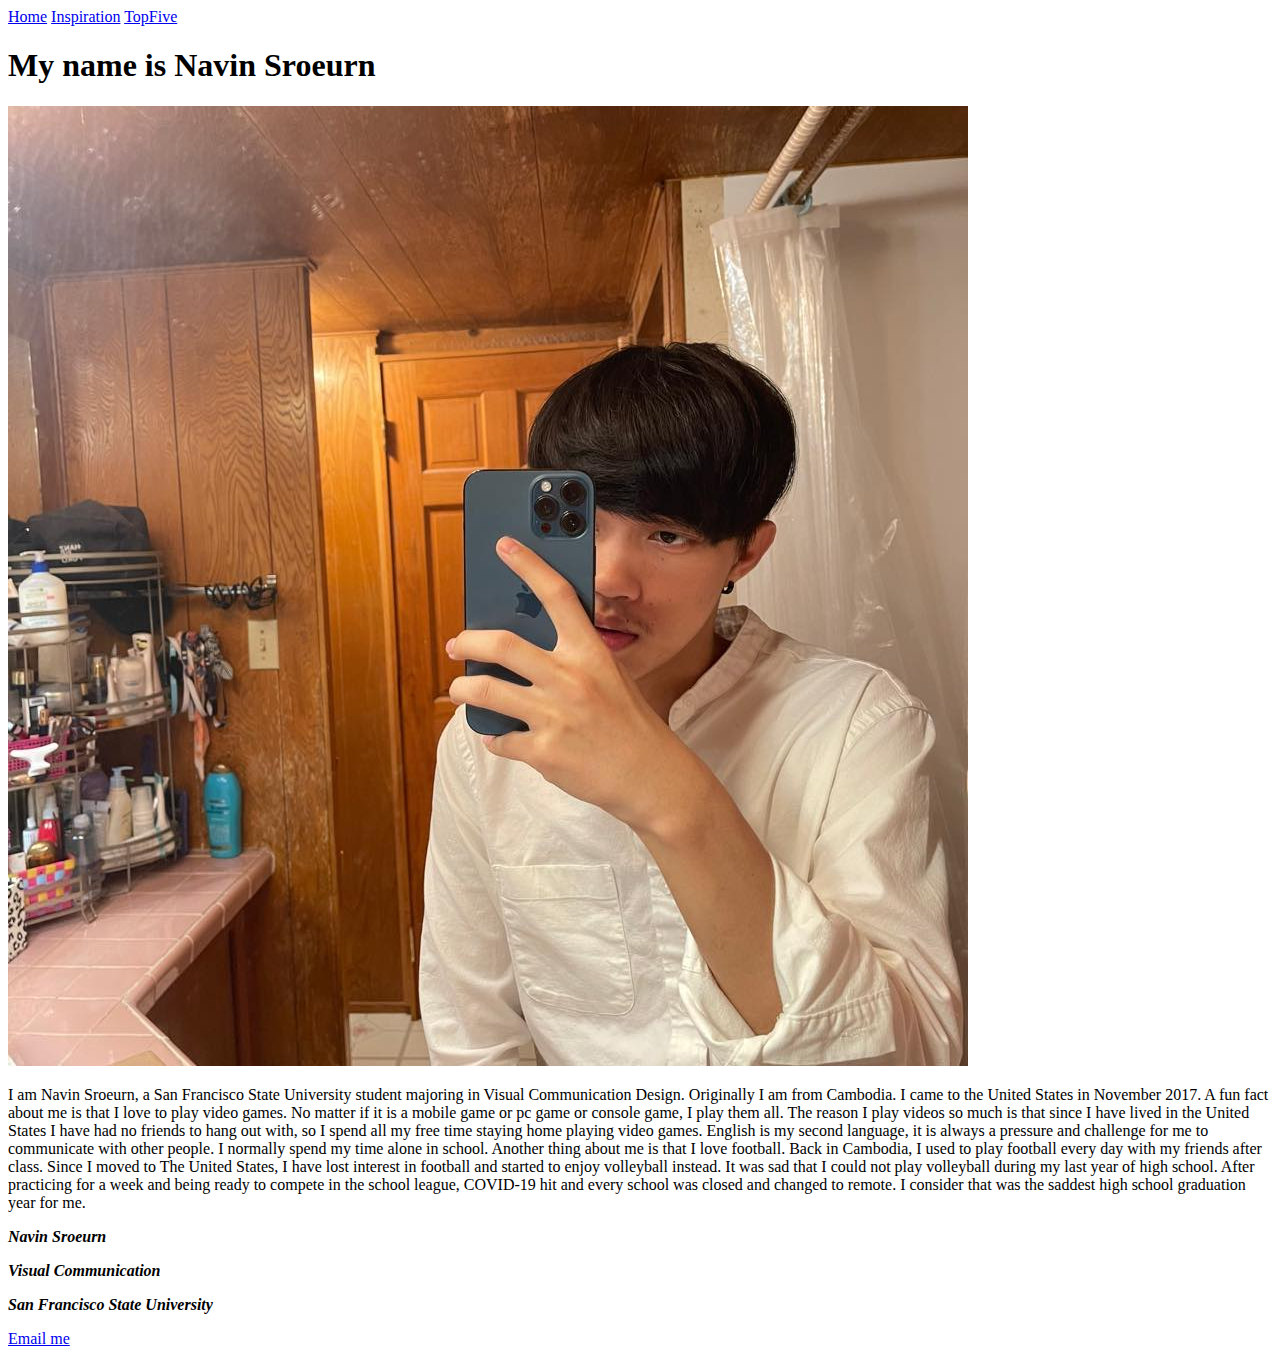
==== index.html @ ae01b96d "commit" ====
<!DOCTYPE html>
<html lang="en">
    <head>
        <meta charset="UTF-8">
        <title>Navin Sroeurn</title>
    </head>
    <body>
        <header>
            <nav>
                <a href="index.html">Home</a>
                <a href="inspiration/inspiration.html">Inspiration</a>
                <a href="topFive/topfive.html">TopFive</a>
            </nav>
        </header>
   
        <h1>My name is Navin Sroeurn</h1>

        <img src="img/Navin.jpg">

        <p>I am Navin Sroeurn, a San Francisco State University student majoring in Visual Communication Design. Originally I am from Cambodia.
            I came to the United States in November 2017. A fun fact about me is that I love to play video games. No matter if it is a mobile 
            game or pc game or console game, I play them all. The reason I play videos so much is that since I have lived in the United States
            I have had no friends to hang out with, so I spend all my free time staying home playing video games. English is my second language, 
            it is always a pressure and challenge for me to communicate with other people. I normally spend my time alone in school. Another thing
            about me is that I love football. Back in Cambodia, I used to play football every day with my friends after class. Since I moved to The 
            United States, I have lost interest in football and started to enjoy volleyball instead. It was sad that I could not play volleyball during
            my last year of high school. After practicing for a week and being ready to compete in the school league, COVID-19 hit and every school was 
            closed and changed to remote. I consider that was the saddest high school graduation year for me.
        </p>

        <footer>
            <p><em><strong>Navin Sroeurn</strong></em></p>
            <p><em><strong>Visual Communication</strong></em></p>
            <p><em><strong>San Francisco State University</strong></em></p>
            <a href="mailto:nsroeurn@mail.sfsu.edu">Email me</a>
        </footer>
        
    </body>
</html>
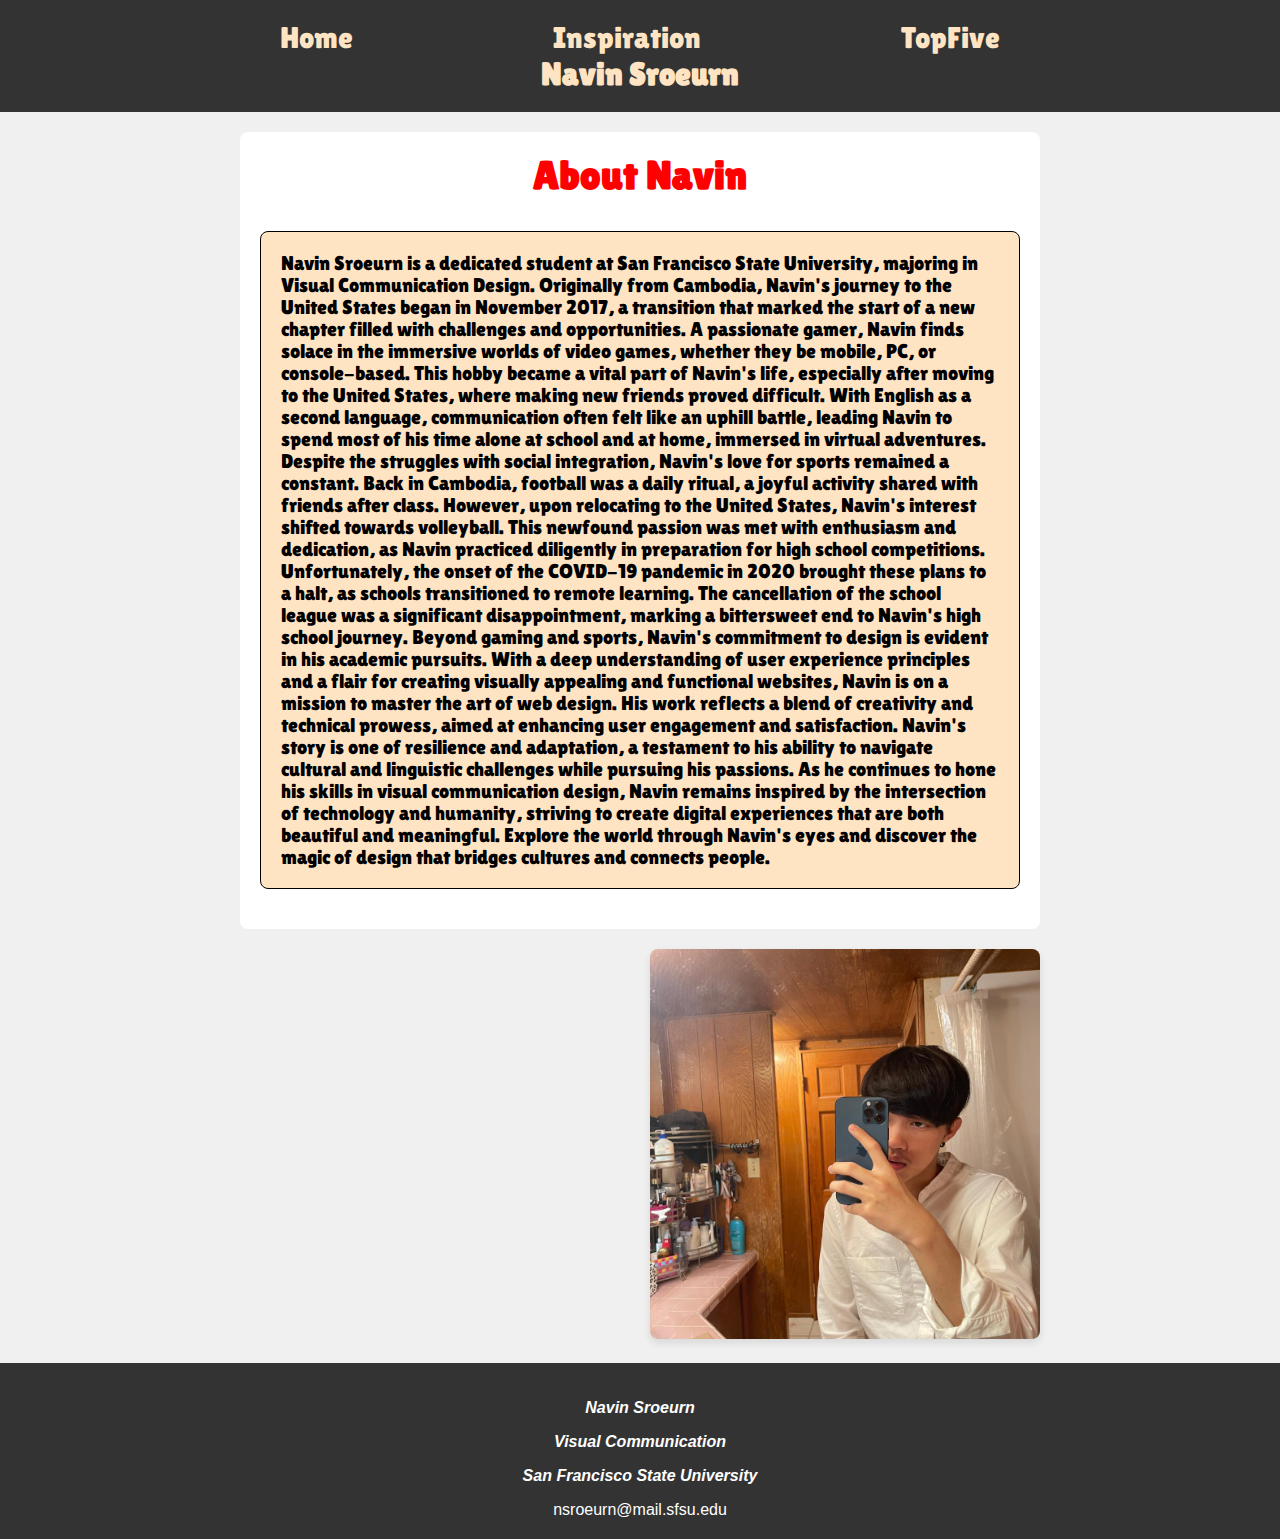
==== commit ce135103: "commit" ====
--- a/index.html
+++ b/index.html
@@ -3,36 +3,70 @@
     <head>
         <meta charset="UTF-8">
         <title>Navin Sroeurn</title>
+        <link rel="stylesheet" href="css/style.css">
+        <link rel="preconnect" href="https://fonts.googleapis.com">
+        <link rel="preconnect" href="https://fonts.gstatic.com" crossorigin>
+        <link href="https://fonts.googleapis.com/css2?family=Josefin+Sans:ital,wght@0,100..700;1,100..700&family=Lato:ital,wght@0,100;0,300;0,400;0,700;0,900;1,100;1,300;1,400;1,700;1,900&family=Lilita+One&family=Sigmar&display=swap" rel="stylesheet">
     </head>
     <body>
         <header>
             <nav>
-                <a href="index.html">Home</a>
-                <a href="inspiration/inspiration.html">Inspiration</a>
-                <a href="topFive/topfive.html">TopFive</a>
+                <a class="header" href="index.html">Home</a>
+                <a class="header" href="inspiration/inspiration.html">Inspiration</a>
+                <a class="header" href="topFive/topfive.html">TopFive</a>
             </nav>
+            <h1>Navin Sroeurn</h1>
         </header>
    
-        <h1>My name is Navin Sroeurn</h1>
+        <main>
+            <section class="bio">
+                <h2>About Navin</h2>
+                <p id="textMe">Navin Sroeurn is a dedicated student at San Francisco State University,
+                    majoring in Visual Communication Design. Originally from Cambodia, Navin's journey
+                     to the United States began in November 2017, a transition that marked the start of a 
+                     new chapter filled with challenges and opportunities. A passionate gamer, Navin finds solace 
+                     in the immersive worlds of video games, whether they be mobile, PC, or console-based. This hobby 
+                     became a vital part of Navin's life, especially after moving to the United States, where making new friends
+                    proved difficult. With English as a second language, communication often felt like an uphill battle, leading Navin 
+                    to spend most of his time alone at school and at home, immersed in virtual adventures.
+                    
+                    Despite the struggles with social integration, Navin's love for sports remained a constant. Back in Cambodia, football 
+                    was a daily ritual, a joyful activity shared with friends after class. However, upon relocating to the United States, Navin's 
+                    interest shifted towards volleyball. This newfound passion was met with enthusiasm and dedication, as Navin practiced diligently 
+                    in preparation for high school competitions. Unfortunately, the onset of the COVID-19 pandemic in 2020 brought these plans to a halt, 
+                    as schools transitioned to remote learning. The cancellation of the school league was a significant disappointment, marking a bittersweet 
+                    end to Navin's high school journey.
+                    
+                    Beyond gaming and sports, Navin's commitment to design is evident in his academic pursuits. With a deep understanding of user experience
+                     principles and a flair for creating visually appealing and functional websites, Navin is on a mission to master the art of web design. 
+                     His work reflects a blend of creativity and technical prowess, aimed at enhancing user engagement and satisfaction.
+                    
+                    Navin's story is one of resilience and adaptation, a testament to his ability to navigate cultural and linguistic challenges while 
+                    pursuing his passions. As he continues to hone his skills in visual communication design, Navin remains inspired by the intersection 
+                    of technology and humanity, striving to create digital experiences that are both beautiful and meaningful.
+                    
+                    Explore the world through Navin's eyes and discover the magic of design that bridges cultures and connects people.
+                </p>
+            </section>
+            <section class="media">
+                <div class="gif">
 
-        <img src="img/Navin.jpg">
+                </div>
+                <div class="portrait">
+                    <img src="img/Navin.jpg">
+                </div>
+            </section>
 
-        <p>I am Navin Sroeurn, a San Francisco State University student majoring in Visual Communication Design. Originally I am from Cambodia.
-            I came to the United States in November 2017. A fun fact about me is that I love to play video games. No matter if it is a mobile 
-            game or pc game or console game, I play them all. The reason I play videos so much is that since I have lived in the United States
-            I have had no friends to hang out with, so I spend all my free time staying home playing video games. English is my second language, 
-            it is always a pressure and challenge for me to communicate with other people. I normally spend my time alone in school. Another thing
-            about me is that I love football. Back in Cambodia, I used to play football every day with my friends after class. Since I moved to The 
-            United States, I have lost interest in football and started to enjoy volleyball instead. It was sad that I could not play volleyball during
-            my last year of high school. After practicing for a week and being ready to compete in the school league, COVID-19 hit and every school was 
-            closed and changed to remote. I consider that was the saddest high school graduation year for me.
-        </p>
+
+        </main>
 
         <footer>
-            <p><em><strong>Navin Sroeurn</strong></em></p>
-            <p><em><strong>Visual Communication</strong></em></p>
-            <p><em><strong>San Francisco State University</strong></em></p>
-            <a href="mailto:nsroeurn@mail.sfsu.edu">Email me</a>
+            <dive class="footer">
+                <p><em><strong>Navin Sroeurn</strong></em></p>
+                <p><em><strong>Visual Communication</strong></em></p>
+                <p><em><strong>San Francisco State University</strong></em></p>
+                <a href="mailto:nsroeurn@mail.sfsu.edu">nsroeurn@mail.sfsu.edu</a>
+            </dive>
         </footer>
         
     </body>
--- a/css/style.css
+++ b/css/style.css
@@ -0,0 +1,109 @@
+body {
+    font-family: Arial, sans-serif;
+    background-color: #f0f0f0;
+    margin: 0;
+    padding: 0;
+}
+
+header, footer {
+    background-color: #333;
+    color: white;
+    text-align: center;
+    padding: 20px 0;
+    text-decoration: none;
+}
+
+nav{
+    display: flex;
+    justify-content: center;
+    gap: 200px;
+    font-family: "lilita one", sans-serif;
+    font-size: 30px;
+    color: bisque;
+}
+
+.header{
+    color: bisque;
+
+}
+
+h1{
+    margin: 0;
+    font-size: 2em;
+    color: bisque;
+    font-family: "lilita one", sans-serif;
+    
+}
+
+
+h2{
+    margin-top: 0;
+    text-align: center;
+    font-family: "lilita one", sans-serif;
+    font-size: 40px;
+    color:red;
+}
+
+a{
+    color: white;
+    text-decoration: none;
+}
+
+#textMe{
+    margin: 20px 0;
+    background-color: bisque;
+    border: 1px solid black;
+    padding: 20px;
+    border-radius: 8px;
+    font-family: "lilita one", sans-serif;
+    font-size: 20px;
+}
+
+h1 {
+    margin: 0;
+    font-size: 2em;
+}
+
+main {
+    padding: 20px;
+    max-width: 800px;
+    margin: auto;
+}
+
+.bio {
+    background-color: white;
+    padding: 20px;
+    border-radius: 8px;
+    margin-bottom: 20px;
+}
+
+.media {
+    display: flex;
+    justify-content: space-between;
+    gap: 20px;
+}
+
+.media img {
+    width: 100%;
+    height: auto;
+    border-radius: 8px;
+    box-shadow: 0 4px 8px rgba(0, 0, 0, 0.1);
+}
+
+.gif {
+    flex: 1;
+}
+
+.portrait {
+    flex: 1;
+}
+
+@media (max-width: 768px) {
+    .media {
+        flex-direction: column;
+    }
+}
+
+
+
+
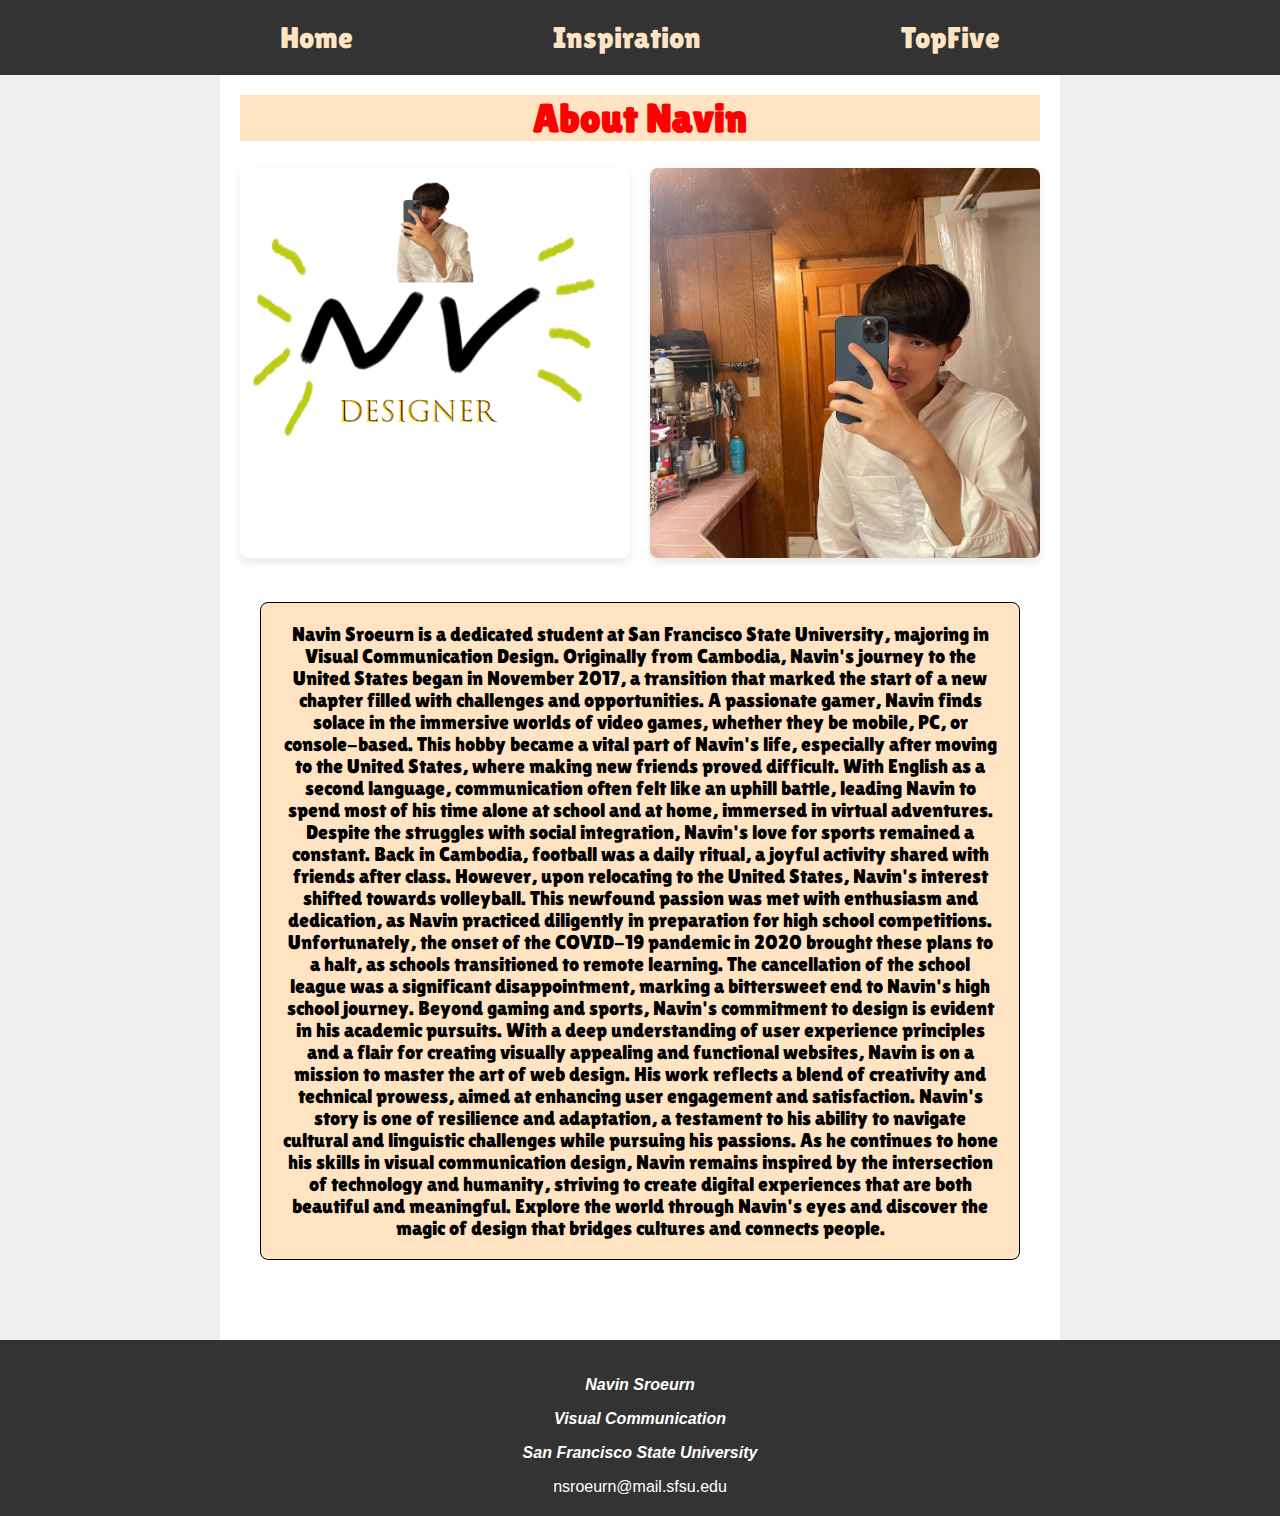
==== commit 0d6f28df: "commit" ====
--- a/index.html
+++ b/index.html
@@ -15,12 +15,22 @@
                 <a class="header" href="inspiration/inspiration.html">Inspiration</a>
                 <a class="header" href="topFive/topfive.html">TopFive</a>
             </nav>
-            <h1>Navin Sroeurn</h1>
+           
         </header>
    
         <main>
+
+            <h1>About Navin</h1>
+            <section class="media">
+                
+                <div class="gif">
+                    <img src="img/design.gif">
+                </div>
+                <div class="portrait">
+                    <img src="img/Navin.jpg">
+                </div>
+            </section>
             <section class="bio">
-                <h2>About Navin</h2>
                 <p id="textMe">Navin Sroeurn is a dedicated student at San Francisco State University,
                     majoring in Visual Communication Design. Originally from Cambodia, Navin's journey
                      to the United States began in November 2017, a transition that marked the start of a 
@@ -48,14 +58,7 @@
                     Explore the world through Navin's eyes and discover the magic of design that bridges cultures and connects people.
                 </p>
             </section>
-            <section class="media">
-                <div class="gif">
-
-                </div>
-                <div class="portrait">
-                    <img src="img/Navin.jpg">
-                </div>
-            </section>
+            
 
 
         </main>
--- a/css/style.css
+++ b/css/style.css
@@ -28,20 +28,12 @@
 }
 
 h1{
-    margin: 0;
-    font-size: 2em;
-    color: bisque;
-    font-family: "lilita one", sans-serif;
-    
-}
-
-
-h2{
     margin-top: 0;
     text-align: center;
     font-family: "lilita one", sans-serif;
     font-size: 40px;
     color:red;
+    background-color: bisque;
 }
 
 a{
@@ -59,22 +51,20 @@
     font-size: 20px;
 }
 
-h1 {
-    margin: 0;
-    font-size: 2em;
-}
+
 
 main {
     padding: 20px;
     max-width: 800px;
     margin: auto;
+    background-color: white;
 }
 
 .bio {
-    background-color: white;
     padding: 20px;
     border-radius: 8px;
     margin-bottom: 20px;
+    text-align: center;
 }
 
 .media {
@@ -98,12 +88,8 @@
     flex: 1;
 }
 
-@media (max-width: 768px) {
-    .media {
-        flex-direction: column;
-    }
-}
 
 
 
 
+
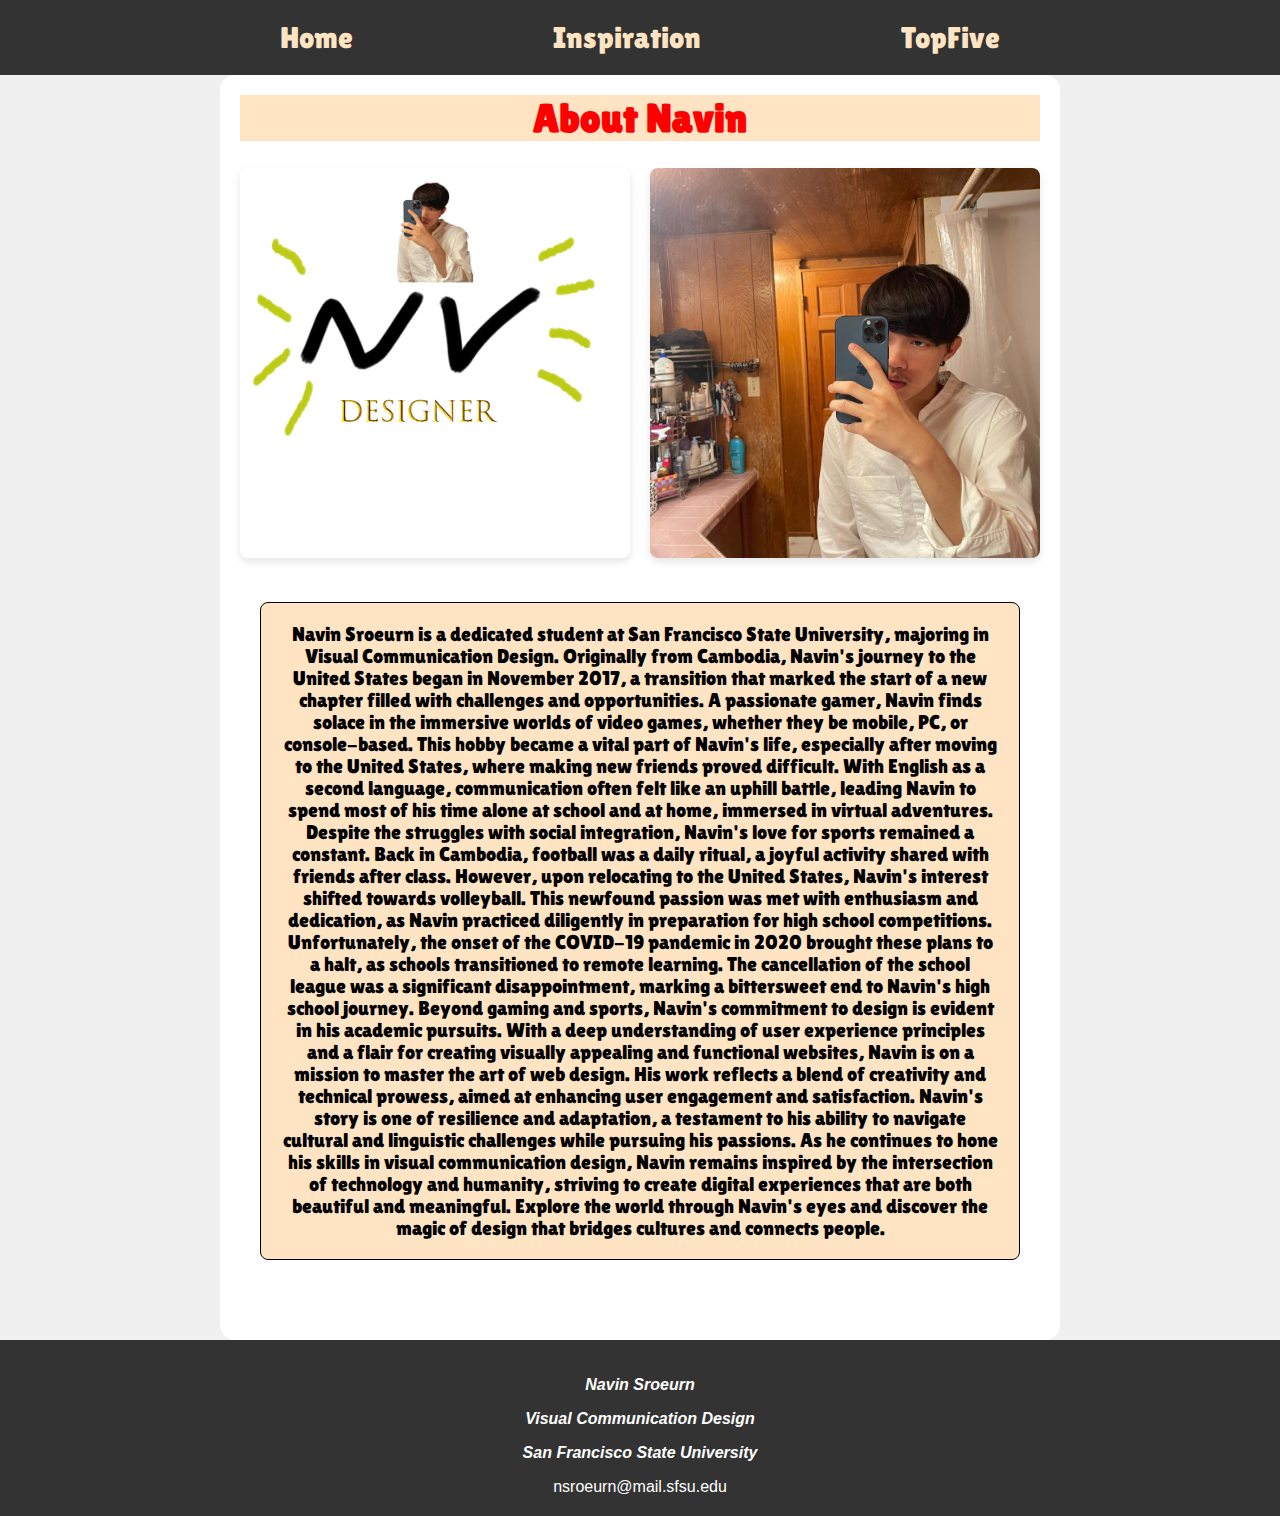
==== commit 6f7d7a98: "commit" ====
--- a/index.html
+++ b/index.html
@@ -66,7 +66,7 @@
         <footer>
             <dive class="footer">
                 <p><em><strong>Navin Sroeurn</strong></em></p>
-                <p><em><strong>Visual Communication</strong></em></p>
+                <p><em><strong>Visual Communication Design</strong></em></p>
                 <p><em><strong>San Francisco State University</strong></em></p>
                 <a href="mailto:nsroeurn@mail.sfsu.edu">nsroeurn@mail.sfsu.edu</a>
             </dive>
--- a/css/style.css
+++ b/css/style.css
@@ -58,6 +58,7 @@
     max-width: 800px;
     margin: auto;
     background-color: white;
+    border-radius: 15px;
 }
 
 .bio {
